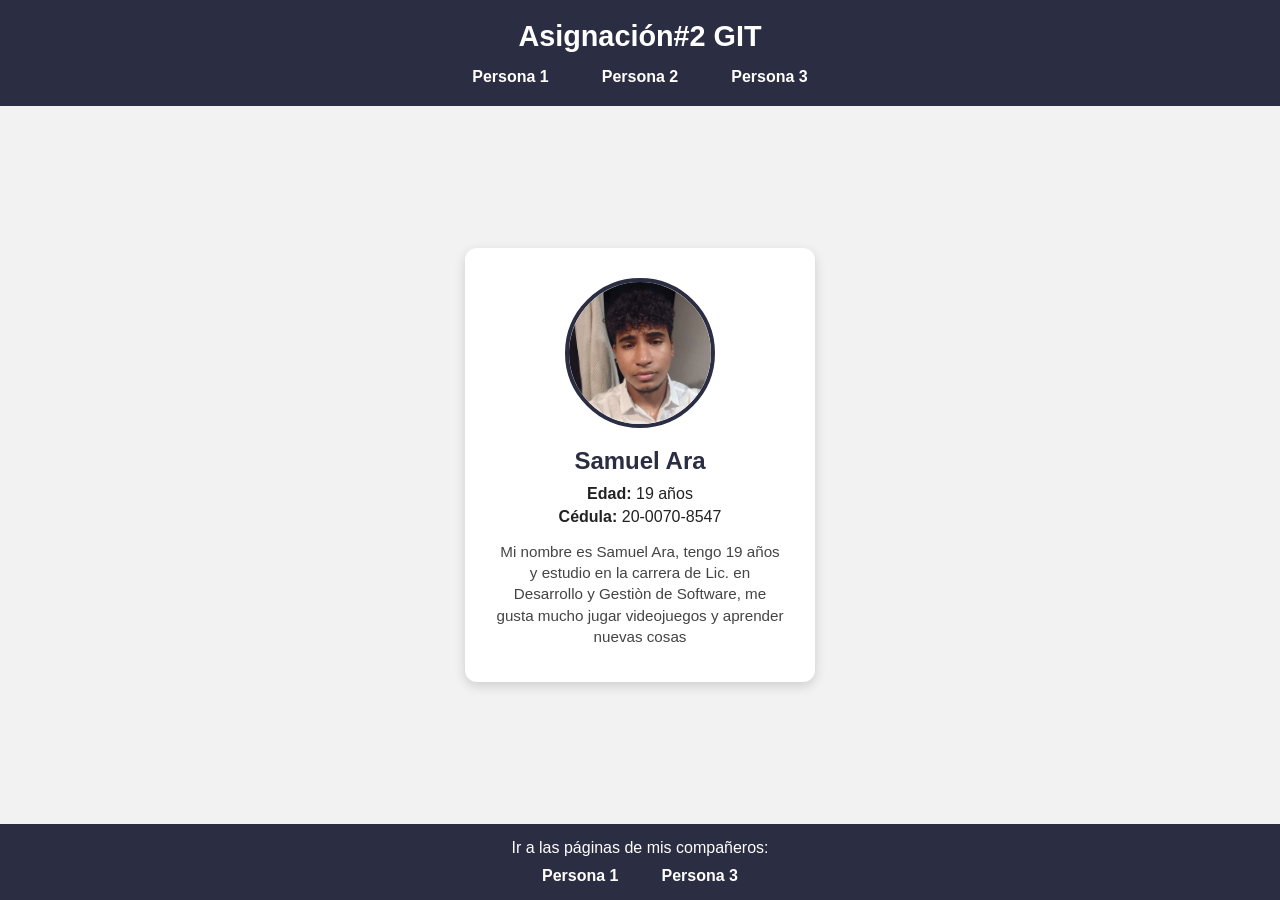
==== Frontend/persona2.html @ 6c36aff9 "se agrego la pagina personal" ====
<!DOCTYPE html>
<html lang="es">
<head>
  <meta charset="UTF-8">
  <meta name="viewport" content="width=device-width, initial-scale=1.0">
  <title>Persona 1 - Asignación</title>
  <link rel="stylesheet" href="style.css">
</head>
<body>

  <header>
    <h1>Asignación#2 GIT</h1>
    <nav>
      <ul>
        <li><a href="index.html">Persona 1</a></li>
        <li><a href="persona2.html">Persona 2</a></li>
        <li><a href="persona3.html">Persona 3</a></li>
      </ul>
    </nav>
  </header>

  <main>
    <div class="card">
      <img src="../Imagenes/Foto-Samuel.jpg" alt="Foto de Persona 2">
      <h2>Samuel Ara</h2>
      <p><strong>Edad:</strong> 19 años</p>
      <p><strong>Cédula:</strong> 20-0070-8547</p>
      <p class="bio">
        Mi nombre es Samuel Ara, tengo 19 años y estudio en la carrera de Lic. en Desarrollo y Gestiòn de Software, me gusta mucho jugar videojuegos y aprender nuevas cosas
      </p>
    </div>
  </main>

  <footer>
    <p>Ir a las páginas de mis compañeros:</p>
    <nav>
      <ul>
        <li><a href="index.html">Persona 1</a></li>
        <li><a href="persona3.html">Persona 3</a></li>
      </ul>
    </nav>
  </footer>

</body>
</html>
---- Frontend/style.css ----
* {
  margin: 0;
  padding: 0;
  box-sizing: border-box;
  font-family: Arial, Helvetica, sans-serif;
}

body {
  background-color: #f2f2f2;
  color: #222;
  display: flex;
  flex-direction: column;
  min-height: 100vh;
}

/* HEADER */
header {
  background-color: #2b2d42;
  color: #fff;
  padding: 20px;
  text-align: center;
}

header h1 {
  margin-bottom: 15px;
  font-size: 1.8rem;
}

nav ul {
  list-style: none;
  display: flex;
  justify-content: center;
  gap: 25px;
  flex-wrap: wrap;
}

nav ul li a {
  color: #fff;
  text-decoration: none;
  font-weight: bold;
  padding: 8px 14px;
  border-radius: 6px;
  transition: background-color 0.3s ease, color 0.3s ease;
}

/* Efecto hover pedido en el nav */
nav ul li a:hover {
  background-color: #ef233c;
  color: #fff;
}

/* MAIN / CARD */
main {
  flex: 1;
  display: flex;
  justify-content: center;
  align-items: center;
  padding: 40px 20px;
}

.card {
  background-color: #fff;
  border-radius: 12px;
  box-shadow: 0 4px 12px rgba(0, 0, 0, 0.15);
  padding: 30px;
  max-width: 350px;
  text-align: center;
  transition: transform 0.3s ease;
}

.card:hover {
  transform: translateY(-5px);
}

.card img {
  width: 150px;
  height: 150px;
  object-fit: cover;
  border-radius: 50%;
  border: 4px solid #2b2d42;
  margin-bottom: 15px;
}

.card h2 {
  margin-bottom: 10px;
  color: #2b2d42;
}

.card p {
  margin: 5px 0;
}

.card .bio {
  margin-top: 15px;
  font-size: 0.95rem;
  color: #444;
  line-height: 1.4;
}

/* FOOTER */
footer {
  background-color: #2b2d42;
  color: #fff;
  text-align: center;
  padding: 15px;
}

footer p {
  margin-bottom: 10px;
}

footer nav ul {
  gap: 15px;
}

footer nav ul li a:hover {
  background-color: #ef233c;
}
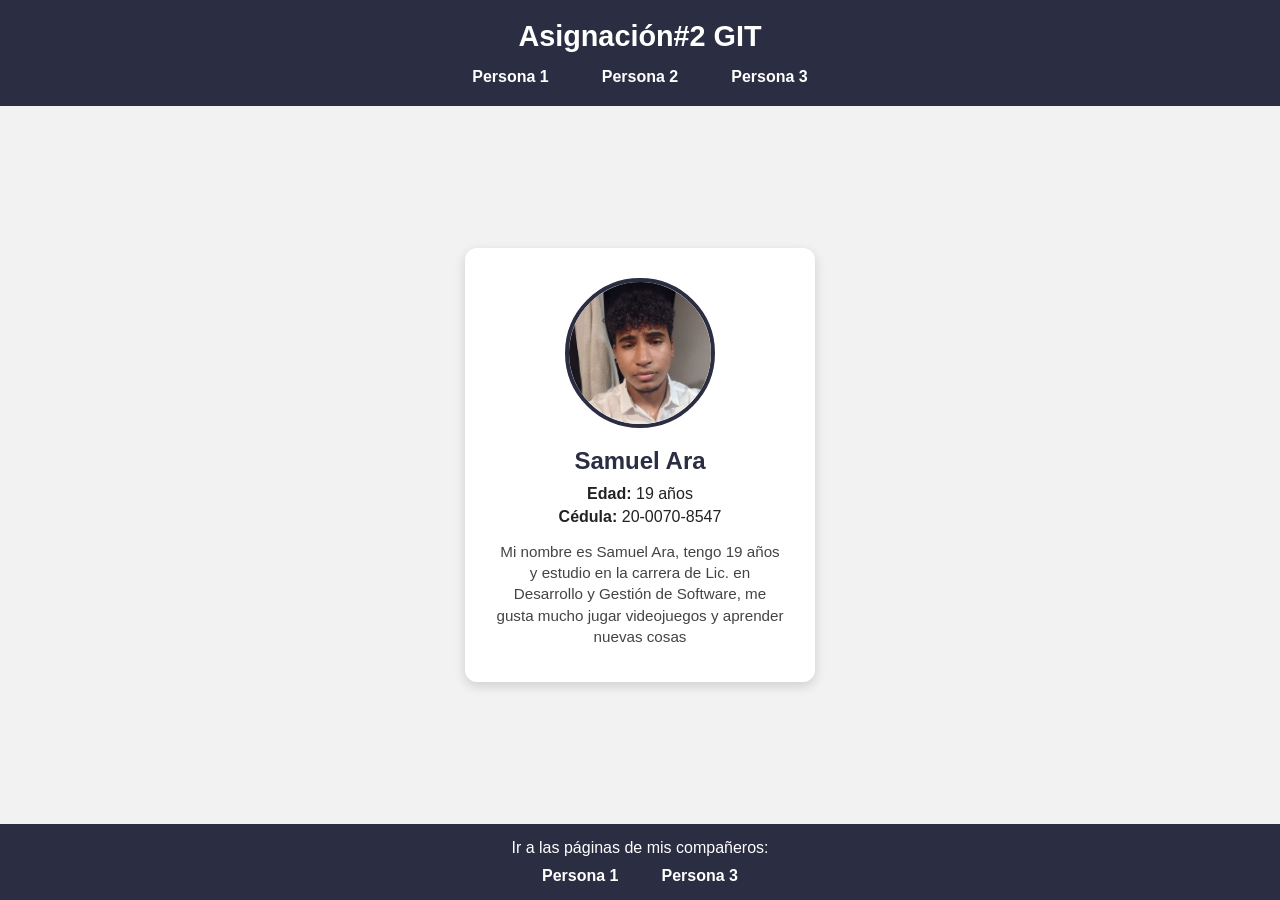
==== commit 380413d9: "Adición de la persona 2 junto con su información" ====
--- a/Frontend/persona2.html
+++ b/Frontend/persona2.html
@@ -26,7 +26,7 @@
       <p><strong>Edad:</strong> 19 años</p>
       <p><strong>Cédula:</strong> 20-0070-8547</p>
       <p class="bio">
-        Mi nombre es Samuel Ara, tengo 19 años y estudio en la carrera de Lic. en Desarrollo y Gestiòn de Software, me gusta mucho jugar videojuegos y aprender nuevas cosas
+        Mi nombre es Samuel Ara, tengo 19 años y estudio en la carrera de Lic. en Desarrollo y Gestión de Software, me gusta mucho jugar videojuegos y aprender nuevas cosas
       </p>
     </div>
   </main>
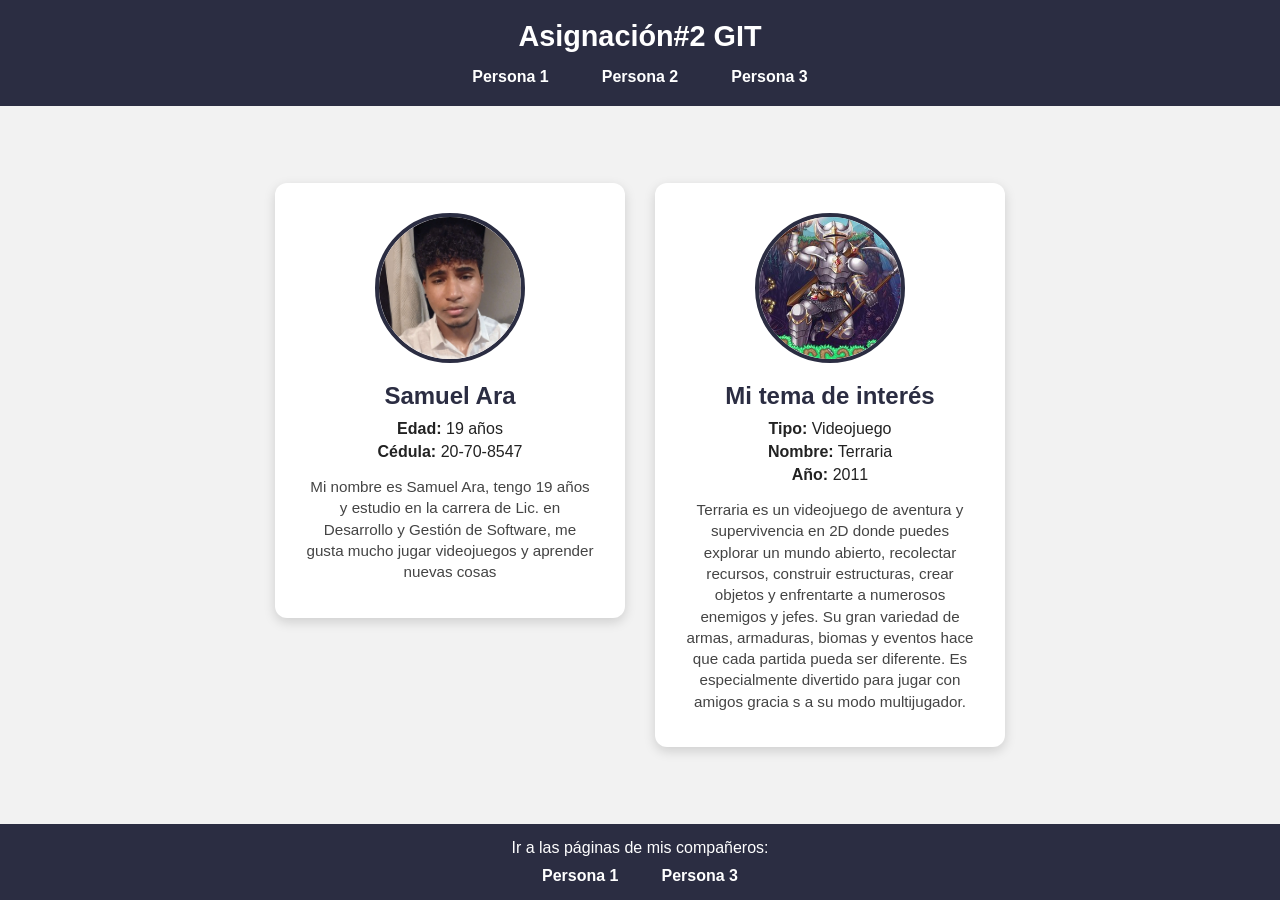
==== commit 17b727fe: "Actualizaciòn de contenido de Persona 2" ====
--- a/Frontend/persona2.html
+++ b/Frontend/persona2.html
@@ -20,16 +20,44 @@
   </header>
 
   <main>
-    <div class="card">
-      <img src="../Imagenes/Foto-Samuel.jpg" alt="Foto de Persona 2">
-      <h2>Samuel Ara</h2>
-      <p><strong>Edad:</strong> 19 años</p>
-      <p><strong>Cédula:</strong> 20-0070-8547</p>
-      <p class="bio">
-        Mi nombre es Samuel Ara, tengo 19 años y estudio en la carrera de Lic. en Desarrollo y Gestión de Software, me gusta mucho jugar videojuegos y aprender nuevas cosas
-      </p>
+    <div class="cards-container">
+
+        <div class="card">
+            <img src="../Imagenes/Foto-Samuel.jpg" alt="Foto de Persona 1">
+            <h2>Samuel Ara</h2>
+            <p><strong>Edad:</strong> 19 años</p>
+            <p><strong>Cédula:</strong> 20-70-8547</p>
+            <p class="bio">
+                Mi nombre es Samuel Ara, tengo 19 años
+                 y estudio en la carrera de Lic. en 
+                 Desarrollo y Gestión de Software,
+                  me gusta mucho jugar videojuegos y 
+                  aprender nuevas cosas
+            </p>
+        </div>
+
+        <div class="card">
+            <img src="../Imagenes/Foto-Terraria.jpg" alt="Tema de interés">
+            <h2>Mi tema de interés</h2>
+            <p><strong>Tipo:</strong> Videojuego</p>
+            <p><strong>Nombre:</strong> Terraria</p>
+            <p><strong>Año:</strong> 2011</p>
+            <p class="bio">
+                Terraria es un videojuego de aventura y
+                 supervivencia en 2D donde puedes explorar
+                  un mundo abierto, recolectar recursos, 
+                  construir estructuras, crear objetos y 
+                  enfrentarte a numerosos enemigos y jefes.
+                   Su gran variedad de armas, armaduras, 
+                   biomas y eventos hace que cada partida
+                    pueda ser diferente. Es especialmente 
+                    divertido para jugar con amigos gracia
+                    s a su modo multijugador.
+            </p>
+        </div>
+
     </div>
-  </main>
+</main>
 
   <footer>
     <p>Ir a las páginas de mis compañeros:</p>
--- a/Frontend/style.css
+++ b/Frontend/style.css
@@ -57,7 +57,13 @@
   align-items: center;
   padding: 40px 20px;
 }
-
+.cards-container {
+    display: flex;
+    justify-content: center;
+    align-items: flex-start;
+    gap: 30px;
+    flex-wrap: wrap;
+}
 .card {
   background-color: #fff;
   border-radius: 12px;
